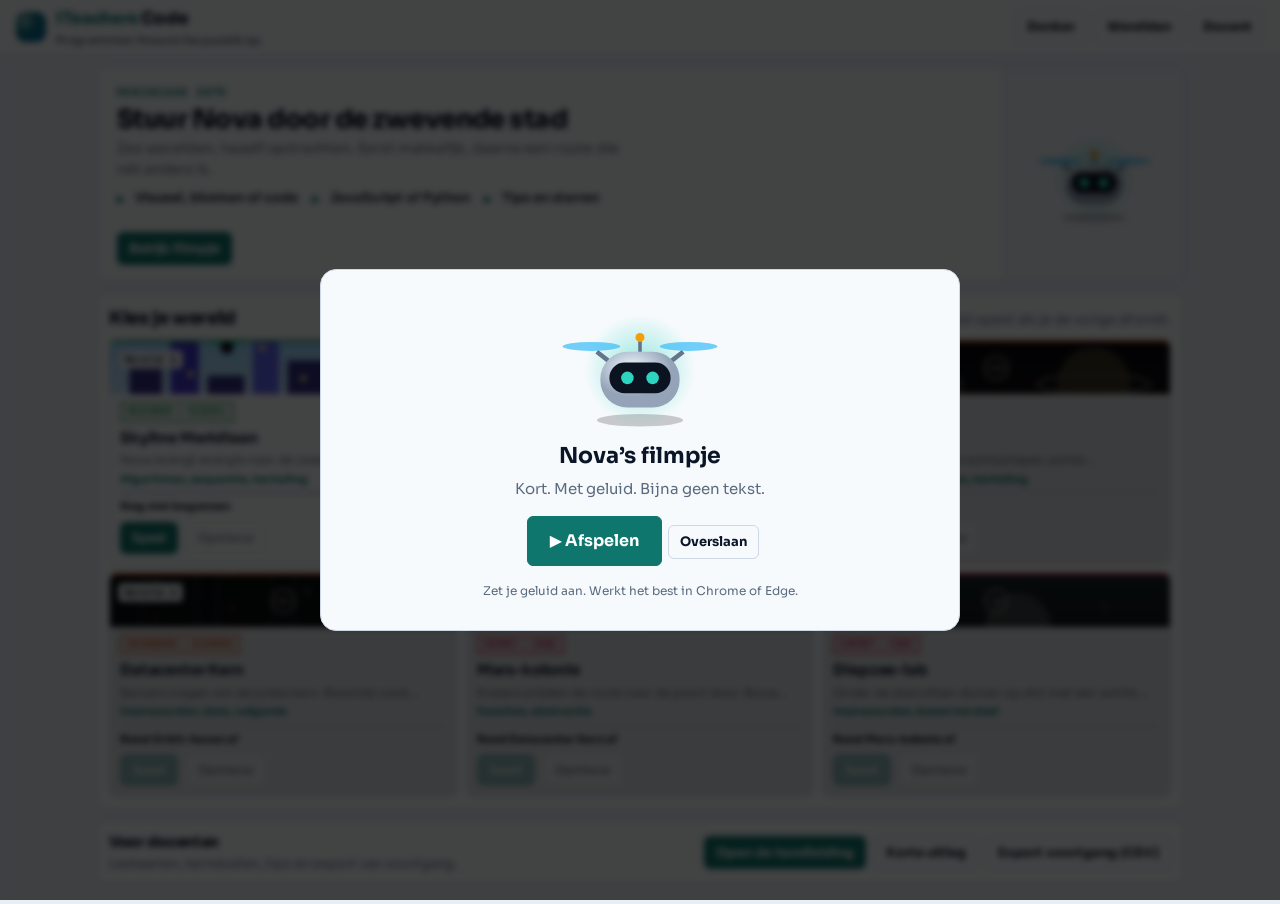
==== index.html @ 7b12397b "Make the left and right turn icons read as clear corner arrows. Co-authored-by: Cursor <cursoragent@" ====
<!DOCTYPE html>
<html lang="nl">
<head>
<meta charset="utf-8">
<meta name="viewport" content="width=device-width, initial-scale=1, viewport-fit=cover">
<title>iTeachers Code — Meridiaan 2075</title>
<meta name="description" content="Programmeer Nova in drie niveaus: visueel, blokken of code. Een educatief spel van iTeachers voor groep 7, 8 en het voortgezet onderwijs.">
<link rel="icon" href="data:image/svg+xml,%3Csvg xmlns='http://www.w3.org/2000/svg' viewBox='0 0 32 32'%3E%3Crect rx='8' width='32' height='32' fill='%230f766e'/%3E%3Ccircle cx='16' cy='16' r='6' fill='%23fff'/%3E%3C/svg%3E">
<link rel="stylesheet" href="https://fonts.googleapis.com/css2?family=Sora:wght@500;600;700;800&family=JetBrains+Mono:wght@500;700&display=swap">
<script>
try { var t = localStorage.getItem("itc-theme"); if (t === "light" || t === "dark") document.documentElement.setAttribute("data-theme", t); } catch (e) {}
</script>
<link rel="stylesheet" href="css/app.css?v=20261001">
</head>
<body class="home">
<header>
  <div class="logo"><span class="lgi" aria-hidden="true"></span><span><b>iTeachers</b> Code<small id="sub">Programmeer Nova en los puzzels op.</small></span></div>
  <div class="gh">
    <nav class="dots" id="dots" aria-label="Opdrachten"></nav>
    <div class="ctrl">
      <button type="button" class="btn" id="themebtn" aria-pressed="false">Donker</button>
      <button type="button" class="btn" id="wbtn">Werelden</button>
      <button type="button" class="btn" id="tbtn" aria-pressed="false">Docent</button>
    </div>
  </div>
</header>

<div id="game">
  <div class="top"><section id="mission" class="panel" aria-live="polite"></section></div>
  <div class="top" id="tn"></div>
  <main>
    <section class="card panel" id="boardCard">
      <div class="ch">
        <h2>Speelveld</h2>
        <div class="ctrl">
          <button type="button" class="btn go" id="run">Start</button>
          <button type="button" class="btn" id="step">Stap</button>
          <button type="button" class="btn" id="pause" disabled>Pauze</button>
          <button type="button" class="btn" id="reset">Opnieuw</button>
          <button type="button" class="btn" id="clear">Wis programma</button>
        </div>
        <label class="speed">Snelheid
          <select id="speed" aria-label="Afspeelsnelheid">
            <option value="500">Langzaam</option>
            <option value="300" selected>Normaal</option>
            <option value="140">Snel</option>
          </select>
        </label>
      </div>
      <div class="boardwrap">
        <div class="board" id="board"></div>
        <div class="legend" id="legend"></div>
        <div class="msg" id="msg" role="status"></div>
        <div class="hintbox" id="hintbox" hidden>
          <div class="hinthead"><b>Tip</b> <span id="hintn"></span></div>
          <p id="hinttxt"></p>
        </div>
        <div class="ctrl foot">
          <button type="button" class="btn" id="hintbtn">Tip</button>
          <button type="button" class="btn" id="prev">Vorige</button>
          <button type="button" class="btn" id="next">Volgende</button>
        </div>
      </div>
    </section>
    <section class="card panel" id="editorCard">
      <div id="seghost"></div>
      <div id="editor"></div>
    </section>
  </main>
</div>

<div id="home">
  <section class="hero panel">
    <div class="hero-copy">
      <p class="tag mono">Meridiaan 2075</p>
      <h1>Stuur Nova door de zwevende stad</h1>
      <p class="lede">Zes werelden, twaalf opdrachten. Eerst makkelijk, daarna een route die nét anders is.</p>
      <ul class="hero-points">
        <li>Visueel, blokken of code</li>
        <li>JavaScript of Python</li>
        <li>Tips en sterren</li>
      </ul>
      <div class="ctrl hero-actions">
        <button type="button" class="btn go" id="tourbtn">Bekijk filmpje</button>
        <button type="button" class="btn" id="tourreplay" hidden>Bekijk opnieuw</button>
      </div>
    </div>
    <div class="hero-visual" aria-hidden="true">
      <div class="skyline"></div>
      <div class="mascot">
        <svg viewBox="0 0 220 170"><defs><radialGradient id="ng" cx=".4" cy=".3"><stop offset="0" stop-color="#f0f9ff"/><stop offset="1" stop-color="#94a3b8"/></radialGradient><radialGradient id="gl2"><stop offset="0" stop-color="#2dd4bf" stop-opacity=".5"/><stop offset="1" stop-color="#2dd4bf" stop-opacity="0"/></radialGradient></defs><ellipse cx="110" cy="156" rx="54" ry="8" fill="#0003"/><g class="float"><circle cx="110" cy="88" r="70" fill="url(#gl2)"/><path d="M58 68L76 82M162 68L144 82" stroke="#64748b" stroke-width="5"/><ellipse class="rot2" cx="52" cy="62" rx="36" ry="5" fill="#38bdf8" opacity=".7"/><ellipse class="rot2" cx="168" cy="62" rx="36" ry="5" fill="#38bdf8" opacity=".7"/><rect x="62" y="68" width="96" height="66" rx="32" fill="url(#ng)"/><rect x="72" y="80" width="76" height="36" rx="18" fill="#0b1220"/><circle cx="94" cy="98" r="8" fill="#2dd4bf"/><circle cx="126" cy="98" r="8" fill="#2dd4bf"/><path d="M110 68V52" stroke="#64748b" stroke-width="4"/><circle cx="110" cy="50" r="6" fill="#f59e0b"/></g></svg>
      </div>
    </div>
  </section>

  <section class="panel worlds">
    <div class="worlds-head">
      <h2>Kies je wereld</h2>
      <p class="worlds-note">Begin bij Skyline. Een nieuwe wereld opent als je de vorige afrondt.</p>
    </div>
    <div class="wg" id="wg"></div>
  </section>

  <section class="teacher">
    <div class="teacher-copy">
      <h2>Voor docenten</h2>
      <p>Leskaarten, kerndoelen, tips en export van voortgang.</p>
    </div>
    <div class="ctrl">
      <a class="btn go" href="handleiding.html">Open de handleiding</a>
      <button type="button" class="btn" id="guidebtn">Korte uitleg</button>
      <button type="button" class="btn" id="exportbtn">Export voortgang (CSV)</button>
    </div>
  </section>
</div>

<div class="modal" id="md"><div class="mc" id="mc" role="dialog" aria-modal="true"></div></div>
<script src="js/engine.js?v=20260929c"></script>
<script src="js/extra-levels.js?v=20260929"></script>
<script src="js/catalog.js?v=20260929"></script>
<script src="js/app.js?v=20261001d"></script>
<script src="js/theme.js?v=20261001"></script>
</body>
</html>
---- css/app.css ----
:root {
  --bg: #e7eef6;
  --pn: #f7fafc;
  --ink: #0a1628;
  --mut: #5a6b80;
  --ac: #0f766e;
  --ac2: #0369a1;
  --ln: #cdd8e6;
  --tile: #dce6f1;
  --warn: #dc2626;
  --gl: #d97706;
  --go: #0f766e;
  --shadow: none;
  color-scheme: light;
  box-sizing: border-box;
  padding-top: env(safe-area-inset-top, 0px);
  padding-bottom: env(safe-area-inset-bottom, 0px);
}
:root[data-theme="dark"] {
  --bg: #060b14;
  --pn: #0c1422;
  --ink: #e8eef7;
  --mut: #8b9bb0;
  --ac: #2dd4bf;
  --ac2: #38bdf8;
  --ln: #1c2a40;
  --tile: #152238;
  --gl: #fbbf24;
  color-scheme: dark;
}
@media (prefers-color-scheme: dark) {
  :root:not([data-theme="light"]) {
    --bg: #060b14;
    --pn: #0c1422;
    --ink: #e8eef7;
    --mut: #8b9bb0;
    --ac: #2dd4bf;
    --ac2: #38bdf8;
    --ln: #1c2a40;
    --tile: #152238;
    --gl: #fbbf24;
    color-scheme: dark;
  }
}
* { box-sizing: border-box; }
html, body { height: 100%; }
body {
  margin: 0;
  color: var(--ink);
  font: 15px/1.5 Sora, "Segoe UI", system-ui, sans-serif;
  min-height: 100vh;
  background: var(--bg);
}
button, input, select, textarea { font: inherit; color: inherit; }
button { cursor: pointer; }
:focus-visible { outline: 2px solid var(--ac2); outline-offset: 2px; }
.mono { font-family: "JetBrains Mono", ui-monospace, Consolas, monospace; }

header {
  position: sticky;
  top: env(safe-area-inset-top, 0px);
  z-index: 20;
  display: flex;
  flex-wrap: wrap;
  gap: 10px;
  align-items: center;
  justify-content: space-between;
  padding: 6px 16px;
  border-bottom: 1px solid var(--ln);
  background: var(--pn);
}
.logo { display: flex; gap: 10px; align-items: center; font-size: 17px; font-weight: 800; letter-spacing: -.02em; }
.logo b { color: var(--ac); }
.logo small { display: block; margin: 0; color: var(--mut); font-size: 11px; font-weight: 600; letter-spacing: 0; }
.lgi {
  width: 30px; height: 30px; border-radius: 9px; flex: none;
  background:
    radial-gradient(circle at 30% 30%, #fff8, transparent 40%),
    linear-gradient(135deg, var(--ac), var(--ac2));
}
.gh { display: flex; gap: 14px; align-items: center; flex-wrap: wrap; }
body.home .gh .dots { display: none; }

.dots { display: flex; align-items: center; overflow-x: auto; max-width: min(52vw, 560px); scrollbar-width: none; }
.dots::-webkit-scrollbar { display: none; }
.dot {
  width: 26px; height: 26px; flex: none; border-radius: 50%;
  border: 1px solid var(--ln); background: var(--pn); color: var(--mut);
  font-weight: 800; font-size: 11px;
}
.dot.done { background: var(--ac); border-color: var(--ac); color: #fff; }
.dot.cur { border-color: var(--ac2); color: var(--ink); box-shadow: inset 0 0 0 1px var(--ac2); }
.dot.done.cur { color: #fff; }
.dot:disabled { opacity: .38; cursor: not-allowed; }
.dot:hover:not(:disabled) { border-color: var(--ac); }
.bar { width: 8px; height: 2px; background: var(--ln); flex: none; }

.ctrl { display: flex; gap: 8px; flex-wrap: wrap; }
.btn {
  border: 1px solid var(--ln); background: var(--pn); color: var(--ink);
  border-radius: 6px;
  padding: 6px 11px; font-size: 13px; font-weight: 700;
}
.btn:hover:not(:disabled) { border-color: var(--ac); }
.btn:disabled { opacity: .4; cursor: not-allowed; }
.btn.go {
  background: var(--go);
  color: #fff; border-color: var(--go);
}
.btn.go:hover:not(:disabled) { filter: brightness(1.08); }

.panel {
  position: relative;
  background: var(--pn);
  border: 1px solid var(--ln);
}
.card {
  background: var(--pn);
  border: 1px solid var(--ln);
  border-radius: 8px;
}
.tag { font-size: 11px; letter-spacing: .08em; text-transform: uppercase; color: var(--ac); font-weight: 800; margin: 0 0 4px; }
h1, h2 { margin: 4px 0 8px; font-weight: 800; letter-spacing: -.02em; }
h2 { font-size: 20px; }
p { margin: 0 0 10px; }

body.home #game, body:not(.home) #home { display: none; }
#home {
  max-width: 1120px;
  margin: 0 auto;
  padding: 12px 16px 20px;
  display: flex;
  flex-direction: column;
  gap: 10px;
}
@keyframes rise {
  from { opacity: 0; transform: translateY(10px); }
  to { opacity: 1; transform: none; }
}

.hero {
  display: grid;
  grid-template-columns: minmax(0, 1fr) 180px;
  gap: 0;
  align-items: center;
  overflow: hidden;
  border-radius: 8px;
  padding: 0;
}
.hero-copy {
  padding: 16px 20px;
  display: flex;
  flex-direction: column;
  justify-content: center;
  position: relative;
  z-index: 1;
}
.brandline {
  margin: 0 0 4px;
  font-size: clamp(28px, 4vw, 40px);
  font-weight: 800;
  letter-spacing: -.03em;
  line-height: 1.05;
}
.brandline b { color: var(--ac); }
.hero h1 {
  margin: 0 0 4px;
  font-size: 26px;
  line-height: 1.15;
}
.lede { color: var(--mut); font-size: 14px; max-width: 52ch; margin: 0 0 8px; }
.hero-points {
  margin: 0 0 12px;
  padding: 0;
  list-style: none;
  display: flex;
  flex-wrap: wrap;
  gap: 4px 14px;
}
.hero-points li {
  position: relative;
  padding-left: 18px;
  font-size: 13px;
  font-weight: 600;
  color: var(--ink);
}
.hero-points li::before {
  content: "";
  position: absolute;
  left: 0; top: .55em;
  width: 8px; height: 8px;
  background: var(--ac);
  clip-path: polygon(0 0, 100% 50%, 0 100%);
}
.hero-visual {
  position: relative;
  min-height: 0;
  height: 100%;
  display: grid;
  place-items: center;
  overflow: hidden;
  border-left: 1px solid var(--ln);
  background: color-mix(in srgb, var(--bg) 65%, var(--pn));
}
.skyline { display: none; }
.mascot { width: 132px; position: relative; z-index: 1; }
.mascot svg { width: 100%; display: block; }

.worlds { padding: 12px; border-radius: 8px; }
.worlds-head {
  display: flex;
  justify-content: space-between;
  gap: 12px;
  align-items: baseline;
  margin-bottom: 8px;
  flex-wrap: wrap;
}
.worlds-head h2 { margin: 0; font-size: 18px; }
.worlds-note { margin: 0; color: var(--mut); font-size: 13px; }
.wg { display: grid; grid-template-columns: repeat(3, minmax(0, 1fr)); gap: 8px; }
.wcard {
  --lc: var(--ac2);
  position: relative;
  border: 1px solid var(--ln);
  border-top: 2px solid var(--lc);
  padding: 0;
  background: var(--pn);
  display: flex;
  flex-direction: column;
  overflow: hidden;
  border-radius: 8px;
}
.wcard.Beginner { --lc: #15944a; }
.wcard.Gevorderd { --lc: #c2410c; }
.wcard.Expert { --lc: #be123c; }
.wcard:not(.off):hover { border-color: var(--lc); }
.wcard.off { background: color-mix(in srgb, var(--pn) 90%, #000); }
.wcard.off .art { filter: grayscale(.7) brightness(.78); }
.wbody { padding: 8px 10px 10px; display: flex; flex-direction: column; gap: 3px; flex: 1; }
.wid {
  position: absolute; top: 8px; left: 8px; z-index: 2;
  font-size: 10px; font-weight: 700; letter-spacing: .04em;
  color: var(--ink); background: color-mix(in srgb, var(--pn) 90%, transparent);
  border: 1px solid var(--ln); border-radius: 4px; padding: 1px 6px;
}
.art { position: relative; overflow: hidden; height: 52px; }
.art svg { width: 100%; height: 100%; display: block; }
.wcard.off .art::before {
  content: "";
  position: absolute; inset: 0; z-index: 1;
  background:
    linear-gradient(#0006, #0006),
    radial-gradient(circle at center, transparent 0 10px, #fff 11px 12px, transparent 13px),
    linear-gradient(#fff, #fff) center / 18px 2px no-repeat,
    linear-gradient(#fff, #fff) center / 2px 10px no-repeat;
  background-color: #0005;
}
.wcard h3 { margin: 2px 0 0; font-size: 15px; letter-spacing: -.01em; }
.wcard p { font-size: 12px; color: var(--mut); margin: 0; line-height: 1.35; }
.wcard .wbody > p:not(.kd) {
  display: -webkit-box;
  -webkit-line-clamp: 1;
  -webkit-box-orient: vertical;
  overflow: hidden;
  max-height: 1.35em;
  flex: none;
}
.lvl {
  align-self: flex-start;
  font-family: "JetBrains Mono", monospace;
  font-size: 9px; font-weight: 700; letter-spacing: .05em; text-transform: uppercase;
  padding: 2px 7px; color: var(--lc); border: 1px solid var(--lc);
  background: color-mix(in srgb, var(--lc) 10%, transparent);
}
.pbar { height: 4px; border-radius: 9px; background: var(--ln); overflow: hidden; margin-top: 2px; }
.pbar i { display: block; height: 100%; background: linear-gradient(90deg, var(--ac), var(--ac2)); transition: width .4s ease; }
.pr { font-weight: 700; font-size: 11px; }
.wcard .btn { padding: 6px 11px; font-size: 12px; }
.wcard .ctrl { margin-top: 4px; }
.kd { font-size: 11px !important; color: var(--ac) !important; font-weight: 700; margin: 0 !important; }

.teacher {
  display: flex;
  flex-wrap: wrap;
  align-items: center;
  justify-content: space-between;
  gap: 8px 16px;
  padding: 10px 12px;
  border: 1px solid var(--ln);
  border-radius: 8px;
  background: var(--pn);
}
.teacher-copy { min-width: 220px; }
.teacher h2 { margin: 0; font-size: 15px; }
.teacher p { color: var(--mut); margin: 0; font-size: 13px; }

body:not(.home) { height: 100dvh; overflow: hidden; display: flex; flex-direction: column; }
body:not(.home) header { flex: none; }
#game { flex: 1; min-height: 0; height: auto; display: flex; flex-direction: column; overflow: hidden; }
.top { padding: 8px 14px 0; flex: none; }
#mission {
  display: grid;
  grid-template-columns: 1fr minmax(220px, 36%);
  gap: 14px;
  align-items: center;
  padding: 8px 12px;
  border-radius: 8px;
}
#mission h2 { margin: 0 0 2px; font-size: 17px; }
#mission p { margin: 0; color: var(--mut); font-size: 13px; }
.doel {
  background: color-mix(in srgb, var(--gl) 12%, var(--pn));
  border: 1px solid color-mix(in srgb, var(--gl) 40%, var(--ln));
  border-radius: 6px;
  padding: 8px 10px;
  font-size: 13px;
}
.doel b { display: block; margin-bottom: 2px; }
#tn { padding-top: 8px; }
#tn:empty { display: none; }
main {
  flex: 1; min-height: 0;
  display: grid;
  grid-template-columns: minmax(0, 46%) minmax(0, 1fr);
  gap: 8px;
  padding: 8px 12px 10px;
}
main .card { min-height: 0; padding: 12px 14px; display: flex; flex-direction: column; }
#boardCard { overflow: hidden; }
#editorCard { overflow: visible; }
.ch { display: flex; justify-content: space-between; gap: 8px; align-items: center; margin-bottom: 8px; flex-wrap: wrap; }
.ch h2 { margin: 0; font-size: 15px; }
.foot { margin-top: 8px; }
.boardwrap { flex: 1; min-height: 0; display: flex; flex-direction: column; align-items: center; justify-content: center; gap: 8px; }
.board {
  position: relative; display: grid; gap: 5px; padding: 10px; border-radius: 8px;
  background: color-mix(in srgb, var(--bg) 55%, var(--pn));
  border: 1px solid var(--ln);
}
.t { position: relative; border-radius: 4px; }
.t.wall {
  background:
    radial-gradient(circle, color-mix(in srgb, var(--gl) 65%, transparent) 1.2px, transparent 1.7px) 0 0 / 9px 9px,
    linear-gradient(180deg, color-mix(in srgb, var(--ink) 16%, var(--pn)), color-mix(in srgb, var(--ink) 6%, var(--pn)));
  opacity: .5;
}
.t.f {
  background: var(--tile);
  box-shadow: inset 0 0 0 1px var(--ln);
}
.t.s::before { content: ""; position: absolute; inset: 18%; border-radius: 8px; border: 2px dashed var(--ac2); }
.t.e::after {
  content: ""; position: absolute; inset: 22%; border-radius: 50%;
  border: 3px solid var(--ac);
  box-shadow: 0 0 14px color-mix(in srgb, var(--ac) 70%, transparent);
  animation: pulse 2s ease-in-out infinite;
}
@keyframes pulse { 50% { box-shadow: 0 0 22px color-mix(in srgb, var(--ac) 90%, transparent); transform: scale(1.04); } }
.t.core::after, .t.crop::after, .t.crate::after, .t.slot::after, .t.plant::after, .t.shield::after, .t.crater::after, .t.bridge::after { content: ""; position: absolute; }
.t.core::after { inset: 28%; background: linear-gradient(135deg, #fde68a, var(--gl)); transform: rotate(45deg); border-radius: 3px; box-shadow: 0 0 10px var(--gl); }
.t.crop::after { inset: 26%; background: #16a34a; border-radius: 50% 50% 45% 45%; box-shadow: 0 0 8px #16a34a88; }
.t.plant, .t.shield, .t.crater { background: color-mix(in srgb, var(--ink) 7%, var(--pn)); box-shadow: inset 0 0 0 1px var(--ln); }
.t.plant::before { content: ""; position: absolute; left: 50%; top: 18%; bottom: 18%; width: 3px; background: #15803d; transform: translateX(-50%); }
.t.plant::after { inset: 18% 22% auto; height: 42%; background: #4ade80; clip-path: polygon(50% 0, 100% 100%, 0 100%); }
.t.shield::after { inset: 20%; background: #22d3ee; clip-path: polygon(50% 0, 100% 25%, 100% 75%, 50% 100%, 0 75%, 0 25%); box-shadow: 0 0 10px #22d3ee88; }
.t.crater::after { inset: 22%; border-radius: 50%; background: radial-gradient(circle at 40% 40%, #fdba74, #9a3412 55%, #431407); }
.t.bridge::after { inset: 38% 12%; background: repeating-linear-gradient(90deg, #94a3b8 0 4px, transparent 4px 8px); }
.t.crate { box-shadow: inset 0 0 0 1px var(--ln); }
.t.crate.r::after { inset: 24%; border-radius: 4px; background: #e11d48; }
.t.crate.b::after { inset: 24%; border-radius: 4px; background: #2563eb; }
.t.slot::after { inset: 18%; border-radius: 5px; border: 2px dashed currentColor; }
.t.slot.r { color: #e11d48; }
.t.slot.b { color: #2563eb; }
.t.slot.filled.r::after { background: #e11d48; border-style: solid; }
.t.slot.filled.b::after { background: #2563eb; border-style: solid; }
.legend { display: flex; flex-wrap: wrap; gap: 8px 12px; justify-content: center; min-height: 18px; }
.legend span { display: inline-flex; align-items: center; gap: 5px; font-size: 11px; color: var(--mut); font-weight: 700; }
.legend .sw { width: 14px; height: 14px; position: relative; border-radius: 3px; flex: none; }
.msg { min-height: 18px; font-weight: 700; text-align: center; font-size: 13px; }
.msg.ok { color: var(--ac); }
.msg.no { color: var(--warn); }

.drone { position: absolute; display: grid; place-items: center; pointer-events: none; transition: left .28s ease, top .28s ease, transform .28s ease; z-index: 2; }
.drone svg { width: 86%; height: 86%; overflow: visible; filter: drop-shadow(0 5px 6px #0005); }
.drone.bad .body { fill: var(--warn); }
.drone.carry-r::after, .drone.carry-b::after { content: ""; position: absolute; width: 18%; height: 18%; border-radius: 3px; bottom: 18%; left: 18%; box-shadow: 0 0 6px currentColor; }
.drone.carry-r::after { background: #e11d48; }
.drone.carry-b::after { background: #2563eb; }
.rot { transform-box: fill-box; transform-origin: center; animation: sp .25s linear infinite; }
.rot2 { transform-box: fill-box; transform-origin: center; animation: bob .18s ease-in-out infinite alternate; }
.float { animation: fl 3.2s ease-in-out infinite; }
@keyframes fl { 50% { transform: translateY(-8px); } }
@keyframes bob { 50% { transform: scale(1.06); } }
@keyframes sp { to { transform: rotate(180deg); } }
@media (prefers-reduced-motion: reduce) {
  .drone, .rot, .rot2, .float, .t.e::after, .skyline, #home { animation: none; transition: none; }
}

.ov { position: absolute; inset: 0; border-radius: 20px; background: #070b14d0; display: none; place-items: center; text-align: center; color: #fff; z-index: 3; padding: 12px; backdrop-filter: blur(4px); }
.ov.show { display: grid; animation: rise .35s ease-out; }
.ov h3 { margin: 0 0 6px; font-size: 22px; }
.stars { font-size: 28px; letter-spacing: 4px; color: var(--gl); text-shadow: 0 0 12px var(--gl); margin-bottom: 8px; }

#seghost { position: relative; z-index: 4; flex: none; padding-bottom: 8px; }
#editor { overflow: auto; min-height: 0; flex: 1; scrollbar-width: thin; }
.seg { display: flex; background: color-mix(in srgb, var(--bg) 80%, var(--pn)); border: 1px solid var(--ln); border-radius: 12px; padding: 3px; gap: 3px; width: max-content; max-width: 100%; position: relative; }
.seg > button { border: 0; background: none; color: var(--mut); padding: 7px 13px; border-radius: 9px; font-weight: 800; text-align: left; transition: background .15s, color .15s; }
.seg > button small { display: block; font-size: 10px; font-weight: 600; opacity: .8; }
.seg > button.on { background: var(--ac); color: #fff; }
.menu { position: absolute; top: calc(100% + 6px); right: 0; background: var(--pn); border: 1px solid var(--ln); border-radius: 10px; box-shadow: var(--shadow); display: flex; flex-direction: column; min-width: 160px; padding: 4px; z-index: 6; }
.menu button { border: 0; background: none; text-align: left; padding: 8px 10px; border-radius: 8px; font-weight: 700; }
.menu button:hover, .menu button.on { background: var(--bg); }

.hint { font-size: 12px; color: var(--mut); margin: 8px 0 0; }
.pal { display: flex; flex-wrap: wrap; gap: 8px; margin: 8px 0; }
.pb { border: 1px solid var(--ln); background: var(--bg); border-radius: 10px; padding: 8px 10px; font-weight: 700; display: inline-flex; align-items: center; gap: 6px; transition: border-color .15s, transform .15s; }
.pb svg, .ic svg, .blk svg, .bp svg { width: 18px; height: 18px; display: block; }
.pb.big { width: 78px; height: 78px; flex-direction: column; justify-content: center; gap: 4px; font-size: 11px; }
.pb.big svg { width: 26px; height: 26px; }
.pb:hover { border-color: var(--ac); transform: translateY(-1px); }
.tabs { display: flex; gap: 4px; margin-top: 4px; }
.tabs button { border: 0; border-bottom: 3px solid var(--ln); background: none; font-weight: 800; padding: 6px 10px; }
.tabs button.on { border-color: var(--ac); }
.strip { display: flex; flex-wrap: wrap; gap: 6px; align-items: center; min-height: 74px; padding: 8px; border: 1px dashed var(--ln); border-radius: 12px; background: color-mix(in srgb, var(--bg) 50%, transparent); }
.ic { width: 52px; height: 52px; border: 0; border-radius: 12px; background: var(--ac2); color: #fff; display: grid; place-items: center; }
.ic svg { width: 24px; height: 24px; }
.ic.run, .blk.run { outline: 3px solid var(--gl); }
.grp { display: inline-flex; flex-wrap: wrap; gap: 4px; align-items: center; padding: 4px; border-radius: 12px; border: 1px dashed var(--ac2); background: color-mix(in srgb, var(--ac2) 8%, transparent); }
.grp.loop { border-color: var(--gl); }
.grp.cond { border-color: #e11d48; }
.grp.fn { border-color: #64748b; }
.gt { font-size: 11px; font-weight: 800; padding: 0 4px; color: var(--ink); }
.gx { border: 0; background: #0003; color: var(--ink); border-radius: 6px; width: 22px; height: 22px; }

.stack { display: flex; flex-direction: column; gap: 4px; }
.blk { display: flex; align-items: center; gap: 8px; padding: 7px 8px 7px 10px; border-radius: 8px; background: #0369a1; color: #fff; font-weight: 700; margin: 3px 0; }
.blk svg { flex: none; }
.blk .x, .bh button.x { margin-left: auto; border: 0; background: #0003; color: inherit; border-radius: 6px; width: 22px; height: 22px; flex: none; }
.blk.act { background: #0f766e; }
.blk.rep { background: #b45309; display: block; }
.blk.cond { background: #be123c; display: block; }
.blk.while { background: #0e7490; display: block; }
.blk.fn { background: #334155; display: block; }
.blk.call { background: #1e293b; }
.blk.start { background: #15803d; }
.bh { display: flex; align-items: center; gap: 6px; }
.bh button, .blk button.n { border: 0; background: #0003; color: inherit; border-radius: 6px; min-width: 22px; height: 22px; }
.bh select, .bh input { background: #fff; color: #0b1220; border: 0; border-radius: 6px; padding: 2px 6px; font-weight: 700; }
.socket { min-height: 36px; margin-top: 6px; padding: 4px; border-radius: 8px; background: #0003; }
.socket.on { box-shadow: inset 0 0 0 2px #fff; }
.socket .ph { color: #fff; opacity: .75; font-size: 12px; font-weight: 600; padding: 6px; display: block; }
.selnote { font-size: 12px; color: var(--mut); margin: 6px 0; }
.split { display: grid; grid-template-columns: minmax(0, 1fr) minmax(220px, .8fr); gap: 12px; align-items: start; }
.codep { background: #050810; border: 1px solid var(--ln); border-radius: 10px; padding: 10px; }
.cph { display: flex; gap: 6px; align-items: center; color: #8b98ad; font-size: 12px; margin-bottom: 8px; }
.cph button { border: 1px solid #1e2a40; background: none; color: #8b98ad; border-radius: 6px; padding: 3px 8px; }
.cph button.on { background: var(--ac); border-color: var(--ac); color: #fff; font-weight: 800; }
.codep pre, textarea { font: 13px/1.55 "JetBrains Mono", ui-monospace, Consolas, monospace; }
.codep pre { margin: 0; color: #a7f3d0; white-space: pre-wrap; min-height: 80px; }
textarea { width: 100%; height: min(320px, 42vh); resize: vertical; background: #050810; color: #a7f3d0; border: 1px solid var(--ln); border-radius: 10px; padding: 12px; }
.err { color: var(--warn); font-size: 13px; min-height: 18px; font-weight: 700; }
.api { display: flex; flex-wrap: wrap; gap: 6px; margin: 6px 0 8px; }
.api code { background: var(--bg); border: 1px solid var(--ln); border-radius: 6px; padding: 2px 6px; font-size: 12px; }

.modal { position: fixed; inset: 0; background: #000b; display: none; place-items: center; z-index: 50; padding: 16px; backdrop-filter: blur(3px); }
.modal.show { display: grid; }
.mc { background: var(--pn); border: 1px solid var(--ln); border-radius: 16px; padding: 22px; max-width: 520px; width: 100%; max-height: min(80dvh, 640px); overflow: auto; box-shadow: var(--shadow); animation: rise .3s ease-out; }
.mc h3 { margin: 0 0 8px; font-size: 20px; }
.mc p { color: var(--ink); }
.mc .ctrl { justify-content: flex-end; margin-top: 14px; }
.bp { display: inline-grid; place-items: center; width: 42px; height: 42px; border-radius: 10px; background: var(--ac2); color: #fff; margin-right: 8px; vertical-align: middle; }
.guide h3 { margin-top: 14px; }
.guide h3:first-child { margin-top: 0; }

.speed { display: inline-flex; align-items: center; gap: 6px; font-size: 12px; font-weight: 700; color: var(--mut); }
.speed select { border: 1px solid var(--ln); background: var(--pn); border-radius: 8px; padding: 4px 8px; font-weight: 700; color: var(--ink); }
.hintbox { width: min(100%, 420px); margin-top: 4px; padding: 8px 10px; border-radius: 10px; border: 1px solid color-mix(in srgb, var(--gl) 45%, var(--ln)); background: color-mix(in srgb, var(--gl) 10%, var(--pn)); text-align: left; }
.hintbox p { margin: 2px 0 0; font-size: 13px; color: var(--ink); }
.hinthead { font-size: 11px; color: var(--mut); }
.meta { font-size: 11px; color: var(--ac); margin: 4px 0 0 !important; }
a.btn { text-decoration: none; display: inline-flex; align-items: center; }
table.les { width: 100%; border-collapse: collapse; font-size: 12.5px; margin: 10px 0; }
table.les th, table.les td { border: 1px solid var(--ln); padding: 6px 8px; text-align: left; }

@media (max-width: 980px) {
  .hero, main, #mission, .split { grid-template-columns: 1fr; }
  body:not(.home) { height: auto; overflow: visible; display: block; }
  #game { height: auto; overflow: visible; }
  .dots { max-width: 70vw; }
  #boardCard .ch .ctrl { width: 100%; }
  .hero { min-height: 0; }
  .hero { grid-template-columns: 1fr; }
  .hero-visual { min-height: 0; height: 88px; border-left: 0; border-top: 1px solid var(--ln); }
  .mascot { width: 78px; }
}
@media (max-width: 720px) {
  .wg { grid-template-columns: 1fr 1fr; }
  .ch { flex-direction: column; align-items: flex-start; }
  .dots { max-width: 92vw; }
  .speed { width: 100%; }
  .hero-copy { padding: 20px 18px; }
  .brandline { font-size: 26px; }
}
@media (max-width: 520px) {
  .wg { grid-template-columns: 1fr; }
}

.hero-actions { margin-top: 12px; }
.tour {
  display: grid;
  grid-template-columns: minmax(120px, 160px) minmax(0, 1fr);
  gap: 16px;
  align-items: center;
}
.tour-nova { width: 100%; max-width: 150px; margin: 0 auto; }
.tour-nova svg { width: 100%; display: block; }
.tour-bubble {
  position: relative;
  background: color-mix(in srgb, var(--bg) 70%, var(--pn));
  border: 1px solid var(--ln);
  border-radius: 14px;
  padding: 14px 16px;
}
.tour-bubble::before {
  content: "";
  position: absolute;
  left: -8px; top: 28px;
  width: 14px; height: 14px;
  background: color-mix(in srgb, var(--bg) 70%, var(--pn));
  border-left: 1px solid var(--ln);
  border-bottom: 1px solid var(--ln);
  transform: rotate(45deg);
}
.tour-kicker { margin: 0 0 4px; font-size: 11px; font-weight: 800; letter-spacing: .08em; text-transform: uppercase; color: var(--ac); }
.tour-bubble h3 { margin: 0 0 6px; font-size: 18px; }
.tour-bubble p { margin: 0; color: var(--ink); font-size: 14px; line-height: 1.5; }
.tour-visual { margin-top: 12px; display: flex; flex-wrap: wrap; gap: 8px; }
.tour-chip {
  display: inline-flex; align-items: center; gap: 6px;
  padding: 6px 10px; border-radius: 8px;
  background: var(--pn); border: 1px solid var(--ln);
  font-size: 12px; font-weight: 700;
}
.tour-chip i {
  width: 22px; height: 22px; border-radius: 6px;
  display: grid; place-items: center; color: #fff; background: var(--ac2);
  font-style: normal; font-size: 12px;
}
.tour-chip i.teal { background: var(--ac); }
.tour-chip i.amber { background: var(--gl); color: #1a1200; }
.tour-progress { display: flex; gap: 5px; margin: 14px 0 4px; justify-content: center; }
.tour-progress span { width: 8px; height: 8px; border-radius: 50%; background: var(--ln); }
.tour-progress span.on { background: var(--ac); transform: scale(1.2); }
.mc.tour-mc { max-width: 560px; }
@media (max-width: 560px) {
  .tour { grid-template-columns: 1fr; }
  .tour-bubble::before { display: none; }
  .tour-nova { max-width: 120px; }
}

.film-mc { max-width: min(640px, 96vw) !important; padding: 18px !important; }
.film-gate { text-align: center; padding: 8px 4px 0; }
.film-gate .tour-nova { max-width: 180px; margin: 0 auto 8px; }
.film-gate h3 { margin: 0 0 6px; font-size: 22px; }
.film-gate p { color: var(--mut); margin: 0 0 12px; }
.film-play { font-size: 16px !important; padding: 12px 22px !important; margin: 4px 6px; }
.film-note { font-size: 12px !important; margin-top: 12px !important; }
.film-top { display: flex; justify-content: space-between; align-items: center; margin-bottom: 10px; gap: 8px; }
.film-live { font-size: 12px; font-weight: 700; color: var(--ac); }
.film-body { display: grid; grid-template-columns: minmax(110px, 150px) minmax(0, 1fr); gap: 14px; align-items: center; }
.film-main h3 { margin: 10px 0 8px; font-size: 22px; letter-spacing: -.02em; }
.film-stage {
  position: relative;
  min-height: 120px;
  border-radius: 14px;
  border: 1px solid var(--ln);
  background:
    radial-gradient(circle at 30% 20%, color-mix(in srgb, var(--ac2) 18%, transparent), transparent 50%),
    linear-gradient(160deg, color-mix(in srgb, var(--pn) 80%, var(--ac)), var(--pn));
  display: grid; place-items: center; gap: 8px; padding: 14px; overflow: hidden;
}
.film-badge {
  position: absolute; left: 10px; bottom: 10px;
  font-size: 11px; font-weight: 800; padding: 4px 8px;
  background: color-mix(in srgb, var(--pn) 85%, transparent); border: 1px solid var(--ln); border-radius: 8px;
}
.s-modes { display: flex; flex-wrap: wrap; gap: 8px; justify-content: center; }
.s-modes span {
  padding: 10px 14px; border-radius: 10px; font-weight: 800; font-size: 13px;
  background: var(--pn); border: 1px solid var(--ln);
}
.s-modes span:nth-child(1) { border-color: var(--ac); color: var(--ac); }
.s-modes span:nth-child(2) { border-color: var(--ac2); color: var(--ac2); }
.s-modes span:nth-child(3) { border-color: var(--gl); color: var(--gl); }
.film-board { display: grid; grid-template-columns: repeat(4, 22px); gap: 4px; }
.film-board i { width: 22px; height: 22px; border-radius: 5px; background: var(--tile); box-shadow: inset 0 0 0 1px var(--ln); }
.film-board i.on { background: var(--ac2); }
.film-board b {
  position: absolute; width: 18px; height: 18px; border-radius: 50%;
  background: var(--ac); box-shadow: 0 0 10px var(--ac);
  animation: fl 1.4s ease-in-out infinite;
}
.s-dots { display: flex; gap: 8px; align-items: center; }
.s-dots i {
  width: 28px; height: 28px; border-radius: 50%; display: grid; place-items: center;
  font-style: normal; font-weight: 800; font-size: 12px;
  border: 2px solid var(--ln); background: var(--pn); color: var(--mut);
}
.s-dots i.on { background: var(--ac); border-color: var(--ac); color: #fff; }
.s-help .star { font-size: 34px; color: var(--gl); letter-spacing: 4px; text-shadow: 0 0 12px var(--gl); }
.film-cta {
  font-size: 20px; font-weight: 800; color: #fff; padding: 10px 22px;
  background: linear-gradient(135deg, var(--ac), var(--ac2));
  border-radius: 8px;
}
.tour-nova.speaking .eyes { animation: blink 1.1s ease-in-out infinite; }
.tour-nova.speaking { filter: drop-shadow(0 0 12px color-mix(in srgb, var(--ac) 50%, transparent)); }
@keyframes blink { 50% { fill: #5eead4; } }
@media (max-width: 560px) {
  .film-body { grid-template-columns: 1fr; }
  .film-body .tour-nova { max-width: 130px; margin: 0 auto; }
}
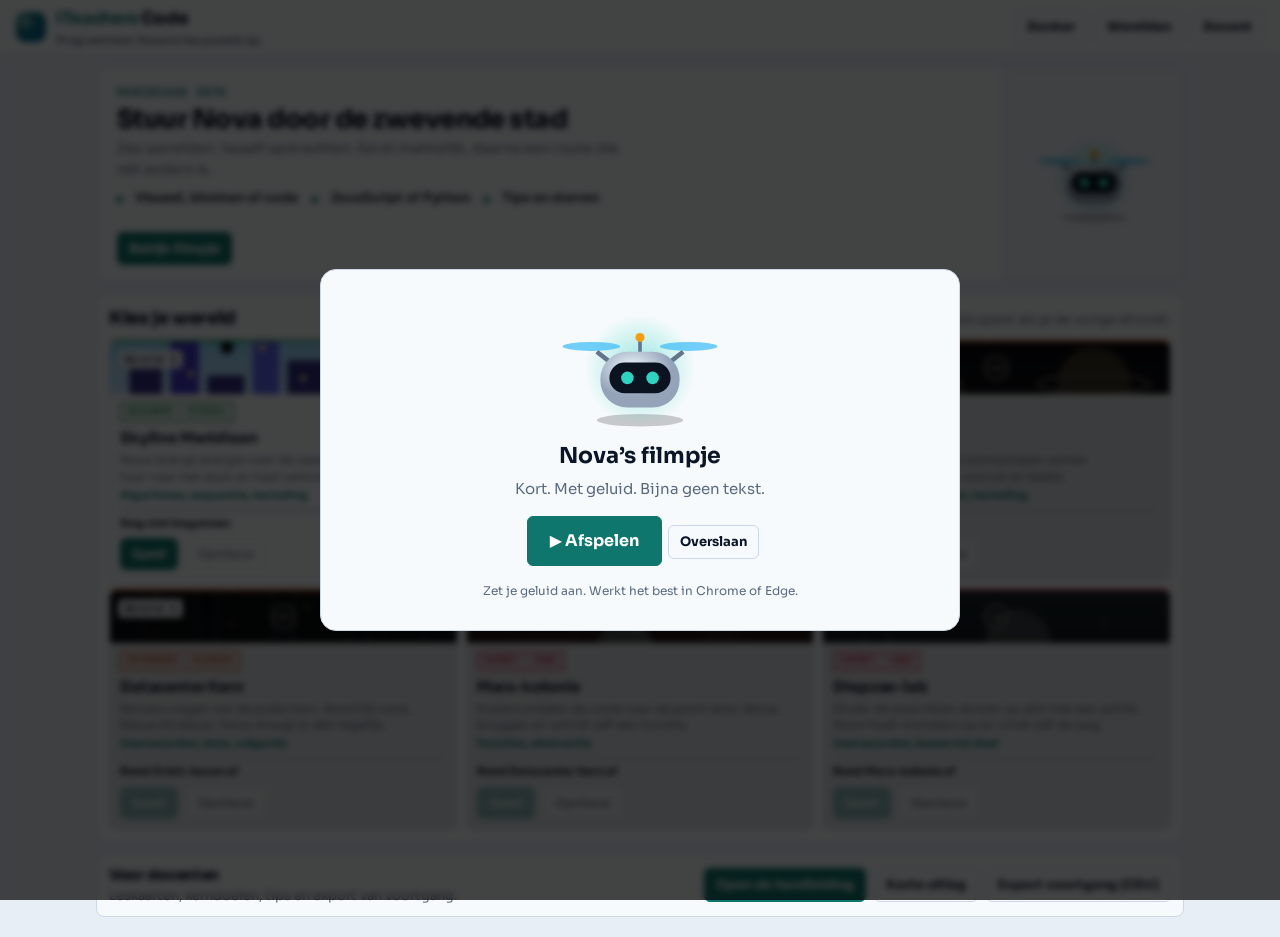
==== commit ba286ba2: "Add playback sounds and a demo link, and let world cards show a full sentence. Co-authored-by: Curso" ====
--- a/index.html
+++ b/index.html
@@ -10,7 +10,7 @@
 <script>
 try { var t = localStorage.getItem("itc-theme"); if (t === "light" || t === "dark") document.documentElement.setAttribute("data-theme", t); } catch (e) {}
 </script>
-<link rel="stylesheet" href="css/app.css?v=20261001">
+<link rel="stylesheet" href="css/app.css?v=20261005e">
 </head>
 <body class="home">
 <header>
@@ -39,13 +39,15 @@
           <button type="button" class="btn" id="reset">Opnieuw</button>
           <button type="button" class="btn" id="clear">Wis programma</button>
         </div>
-        <label class="speed">Snelheid
+        <div class="speed">
+          <label for="speed">Snelheid</label>
           <select id="speed" aria-label="Afspeelsnelheid">
             <option value="500">Langzaam</option>
             <option value="300" selected>Normaal</option>
             <option value="140">Snel</option>
           </select>
-        </label>
+          <button type="button" class="btn" id="soundbtn" aria-pressed="true">Geluid</button>
+        </div>
       </div>
       <div class="boardwrap">
         <div class="board" id="board"></div>
@@ -118,7 +120,7 @@
 <script src="js/engine.js?v=20260929c"></script>
 <script src="js/extra-levels.js?v=20260929"></script>
 <script src="js/catalog.js?v=20260929"></script>
-<script src="js/app.js?v=20261001d"></script>
+<script src="js/app.js?v=20261005d"></script>
 <script src="js/theme.js?v=20261001"></script>
 </body>
 </html>
--- a/css/app.css
+++ b/css/app.css
@@ -259,10 +259,10 @@
 .wcard p { font-size: 12px; color: var(--mut); margin: 0; line-height: 1.35; }
 .wcard .wbody > p:not(.kd) {
   display: -webkit-box;
-  -webkit-line-clamp: 1;
+  -webkit-line-clamp: 2;
   -webkit-box-orient: vertical;
   overflow: hidden;
-  max-height: 1.35em;
+  max-height: 2.7em;
   flex: none;
 }
 .lvl {
@@ -448,7 +448,19 @@
 .bh select, .bh input { background: #fff; color: #0b1220; border: 0; border-radius: 6px; padding: 2px 6px; font-weight: 700; }
 .socket { min-height: 36px; margin-top: 6px; padding: 4px; border-radius: 8px; background: #0003; }
 .socket.on { box-shadow: inset 0 0 0 2px #fff; }
-.socket .ph { color: #fff; opacity: .75; font-size: 12px; font-weight: 600; padding: 6px; display: block; }
+.stack > .socket { background: color-mix(in srgb, var(--bg) 65%, transparent); border: 2px dashed var(--ln); min-height: 56px; padding: 8px; }
+.stack > .socket.on { border-color: var(--ac); box-shadow: none; }
+.addplus { display: flex; align-items: center; gap: 8px; margin-top: 4px; color: var(--mut); font-size: 13px; font-weight: 700; }
+.socket > .addplus:first-child { margin-top: 0; }
+.addplus i {
+  width: 32px; height: 32px; display: grid; place-items: center; flex: none;
+  border: 2px dashed var(--ac); border-radius: 8px; color: var(--ac);
+  font-style: normal; font-size: 20px; font-weight: 800; line-height: 1;
+}
+.socket.on > .addplus i { background: var(--ac); color: #fff; border-style: solid; }
+.blk .addplus { color: #fff; }
+.blk .addplus i { border-color: #fff; color: #fff; }
+.blk .socket.on > .addplus i { background: #fff; color: #0f766e; }
 .selnote { font-size: 12px; color: var(--mut); margin: 6px 0; }
 .split { display: grid; grid-template-columns: minmax(0, 1fr) minmax(220px, .8fr); gap: 12px; align-items: start; }
 .codep { background: #050810; border: 1px solid var(--ln); border-radius: 10px; padding: 10px; }
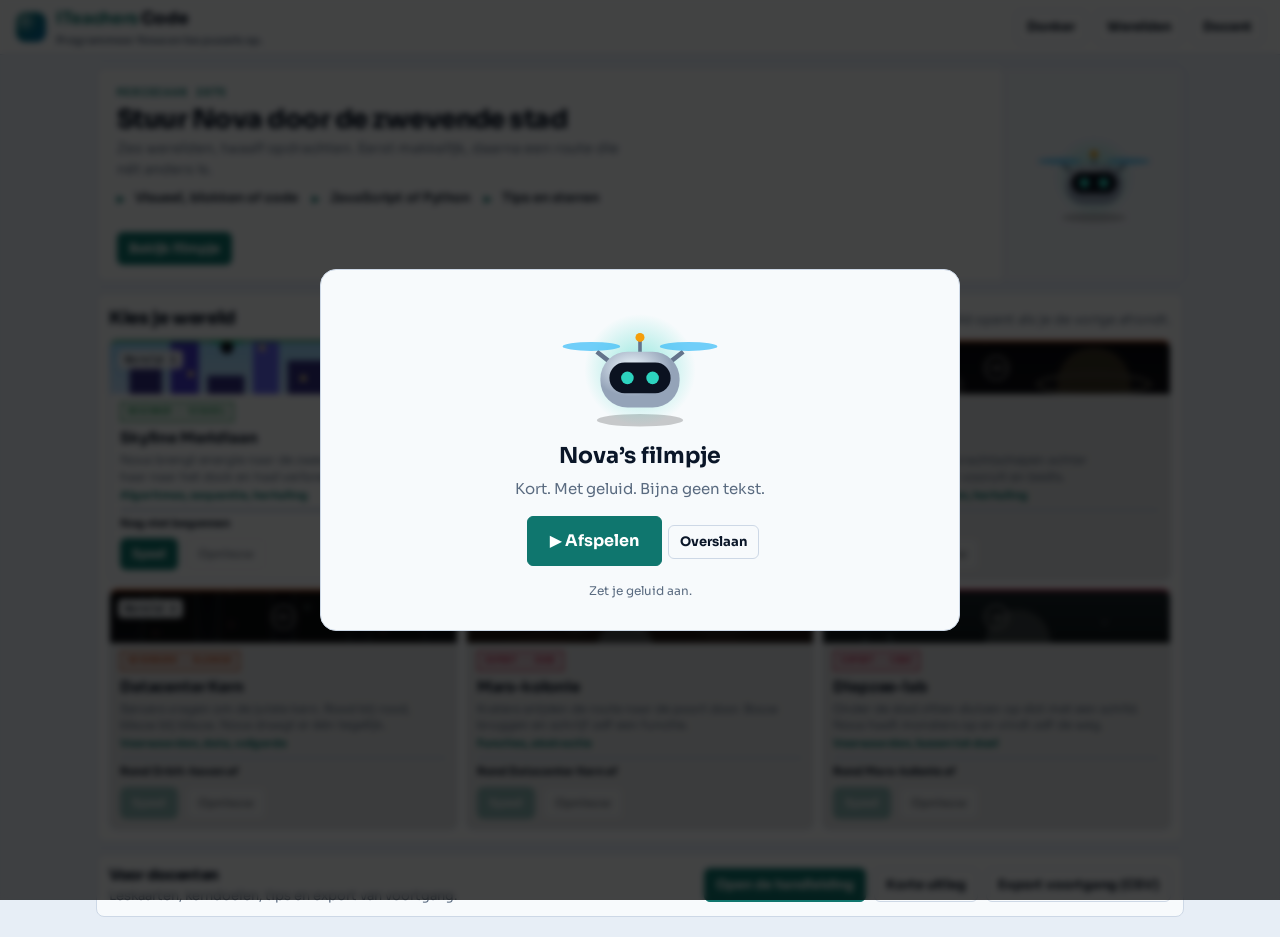
==== commit 82304318: "Keep Nova's film and the play screen usable on a Chromebook. Play recorded Dutch lines so the intro " ====
--- a/index.html
+++ b/index.html
@@ -10,7 +10,7 @@
 <script>
 try { var t = localStorage.getItem("itc-theme"); if (t === "light" || t === "dark") document.documentElement.setAttribute("data-theme", t); } catch (e) {}
 </script>
-<link rel="stylesheet" href="css/app.css?v=20261005e">
+<link rel="stylesheet" href="css/app.css?v=20261006d">
 </head>
 <body class="home">
 <header>
@@ -117,10 +117,10 @@
 </div>
 
 <div class="modal" id="md"><div class="mc" id="mc" role="dialog" aria-modal="true"></div></div>
-<script src="js/engine.js?v=20260929c"></script>
+<script src="js/engine.js?v=20261005f"></script>
 <script src="js/extra-levels.js?v=20260929"></script>
 <script src="js/catalog.js?v=20260929"></script>
-<script src="js/app.js?v=20261005d"></script>
+<script src="js/app.js?v=20261006c"></script>
 <script src="js/theme.js?v=20261001"></script>
 </body>
 </html>
--- a/css/app.css
+++ b/css/app.css
@@ -69,7 +69,7 @@
   border-bottom: 1px solid var(--ln);
   background: var(--pn);
 }
-.logo { display: flex; gap: 10px; align-items: center; font-size: 17px; font-weight: 800; letter-spacing: -.02em; }
+.logo { display: flex; gap: 10px; align-items: center; font-size: 17px; font-weight: 800; letter-spacing: -.02em; flex: none; max-width: 100%; }
 .logo b { color: var(--ac); }
 .logo small { display: block; margin: 0; color: var(--mut); font-size: 11px; font-weight: 600; letter-spacing: 0; }
 .lgi {
@@ -78,11 +78,10 @@
     radial-gradient(circle at 30% 30%, #fff8, transparent 40%),
     linear-gradient(135deg, var(--ac), var(--ac2));
 }
-.gh { display: flex; gap: 14px; align-items: center; flex-wrap: wrap; }
+.gh { display: flex; gap: 14px; align-items: center; flex-wrap: wrap; min-width: 0; }
 body.home .gh .dots { display: none; }
 
-.dots { display: flex; align-items: center; overflow-x: auto; max-width: min(52vw, 560px); scrollbar-width: none; }
-.dots::-webkit-scrollbar { display: none; }
+.dots { display: flex; align-items: center; overflow-x: auto; max-width: min(52vw, 560px); flex: none; scrollbar-width: thin; }
 .dot {
   width: 26px; height: 26px; flex: none; border-radius: 50%;
   border: 1px solid var(--ln); background: var(--pn); color: var(--mut);
@@ -296,7 +295,7 @@
 
 body:not(.home) { height: 100dvh; overflow: hidden; display: flex; flex-direction: column; }
 body:not(.home) header { flex: none; }
-#game { flex: 1; min-height: 0; height: auto; display: flex; flex-direction: column; overflow: hidden; }
+#game { flex: 1; min-height: 0; height: auto; display: flex; flex-direction: column; overflow: auto; }
 .top { padding: 8px 14px 0; flex: none; }
 #mission {
   display: grid;
@@ -319,7 +318,7 @@
 #tn { padding-top: 8px; }
 #tn:empty { display: none; }
 main {
-  flex: 1; min-height: 0;
+  flex: 1 0 auto; min-height: 0;
   display: grid;
   grid-template-columns: minmax(0, 46%) minmax(0, 1fr);
   gap: 8px;
@@ -328,10 +327,10 @@
 main .card { min-height: 0; padding: 12px 14px; display: flex; flex-direction: column; }
 #boardCard { overflow: hidden; }
 #editorCard { overflow: visible; }
-.ch { display: flex; justify-content: space-between; gap: 8px; align-items: center; margin-bottom: 8px; flex-wrap: wrap; }
+.ch { display: flex; justify-content: space-between; gap: 8px; align-items: center; align-content: flex-start; margin-bottom: 8px; flex-wrap: wrap; flex: none; }
 .ch h2 { margin: 0; font-size: 15px; }
 .foot { margin-top: 8px; }
-.boardwrap { flex: 1; min-height: 0; display: flex; flex-direction: column; align-items: center; justify-content: center; gap: 8px; }
+.boardwrap { flex: 1; min-height: 0; display: flex; flex-direction: column; align-items: center; justify-content: safe center; gap: 8px; overflow: auto; }
 .board {
   position: relative; display: grid; gap: 5px; padding: 10px; border-radius: 8px;
   background: color-mix(in srgb, var(--bg) 55%, var(--pn));
@@ -402,7 +401,7 @@
 .stars { font-size: 28px; letter-spacing: 4px; color: var(--gl); text-shadow: 0 0 12px var(--gl); margin-bottom: 8px; }
 
 #seghost { position: relative; z-index: 4; flex: none; padding-bottom: 8px; }
-#editor { overflow: auto; min-height: 0; flex: 1; scrollbar-width: thin; }
+#editor { overflow: auto; min-height: 160px; flex: 1; scrollbar-width: thin; }
 .seg { display: flex; background: color-mix(in srgb, var(--bg) 80%, var(--pn)); border: 1px solid var(--ln); border-radius: 12px; padding: 3px; gap: 3px; width: max-content; max-width: 100%; position: relative; }
 .seg > button { border: 0; background: none; color: var(--mut); padding: 7px 13px; border-radius: 9px; font-weight: 800; text-align: left; transition: background .15s, color .15s; }
 .seg > button small { display: block; font-size: 10px; font-weight: 600; opacity: .8; }
@@ -484,8 +483,8 @@
 .guide h3 { margin-top: 14px; }
 .guide h3:first-child { margin-top: 0; }
 
-.speed { display: inline-flex; align-items: center; gap: 6px; font-size: 12px; font-weight: 700; color: var(--mut); }
-.speed select { border: 1px solid var(--ln); background: var(--pn); border-radius: 8px; padding: 4px 8px; font-weight: 700; color: var(--ink); }
+.speed { display: inline-flex; align-items: center; gap: 6px; font-size: 12px; font-weight: 700; color: var(--mut); flex: none; }
+.speed select { border: 1px solid var(--ln); background: var(--pn); border-radius: 8px; padding: 4px 8px; font-weight: 700; color: var(--ink); flex: none; }
 .hintbox { width: min(100%, 420px); margin-top: 4px; padding: 8px 10px; border-radius: 10px; border: 1px solid color-mix(in srgb, var(--gl) 45%, var(--ln)); background: color-mix(in srgb, var(--gl) 10%, var(--pn)); text-align: left; }
 .hintbox p { margin: 2px 0 0; font-size: 13px; color: var(--ink); }
 .hinthead { font-size: 11px; color: var(--mut); }
@@ -515,6 +514,27 @@
 }
 @media (max-width: 520px) {
   .wg { grid-template-columns: 1fr; }
+}
+@media (max-width: 860px) {
+  .gh { flex: 1 1 100%; justify-content: space-between; }
+  .dots { max-width: 100%; }
+}
+@media (max-height: 720px) {
+  body:not(.home) header { padding-top: 4px; padding-bottom: 4px; }
+  .top { padding: 4px 12px 0; }
+  #mission { padding: 6px 10px; }
+  #mission h2 { font-size: 16px; }
+  #mission p { font-size: 12px; line-height: 1.35; }
+  .doel { padding: 6px 8px; }
+  main { padding: 4px 10px 6px; }
+  main .card { padding: 8px 10px; }
+  .ch { margin-bottom: 4px; }
+  .boardwrap { gap: 4px; }
+  .modal { padding: 8px; }
+  .mc { max-height: calc(100dvh - 16px); }
+  .film-stage { min-height: 72px; padding: 8px; }
+  .film-gate .tour-nova { max-width: 120px; }
+  .film-main h3 { margin: 6px 0; font-size: 18px; }
 }
 
 .hero-actions { margin-top: 12px; }
